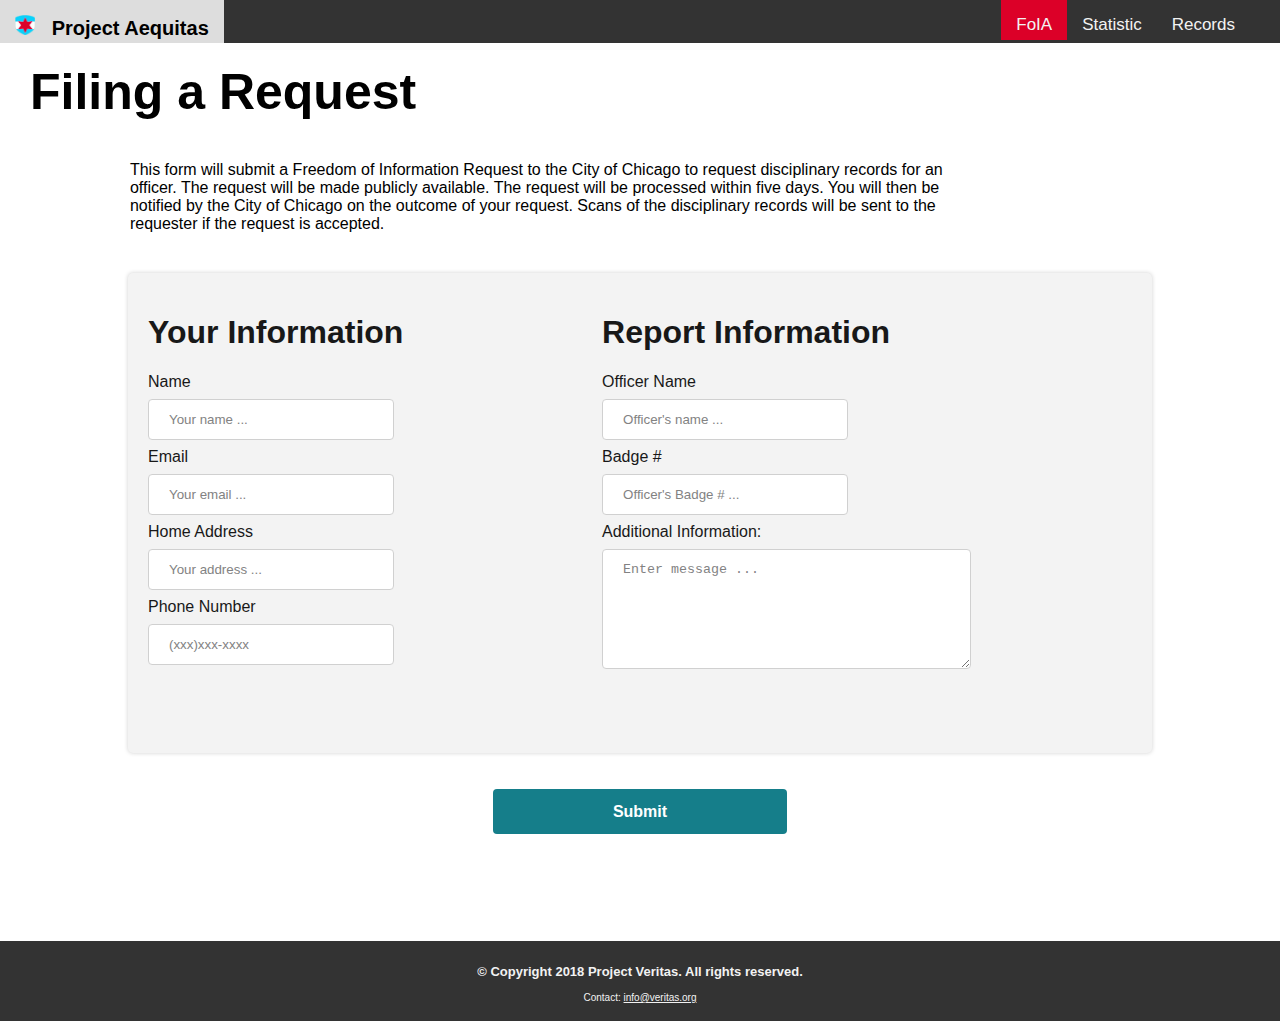
==== FoIA_page.html @ 05277959 "Redid Bottom wrapper" ====
<html>
    <head>
	    <title>File Request</title>
        <link rel="stylesheet" type="text/css" href="common.css"/>
			<link rel="icon" href="image\favicon-16x16.png">
    </head>
    <body>

<!-- NAV BAR -->
<div class="topnav">
	<div id="home_nav">
		 <a href="home_page.html" style="font-size: 20"><img src="image\logo.png" style="width:20px;height:20px;" alt="Home">
		 <strong>&nbsp;&nbsp;Project Aequitas</strong></div>
	<a href="search_page.html">Records</a>
	<a href="stats.html">Statistic</a>
	<a style="background-color: #DC0028" href="FoIA_page.html">FoIA</a>
</div>

<div class="FoIA_info">
	<h2 id="page_title">Filing a Request</h2>
	<p id="page_body">This form will submit a Freedom of Information Request to the City of Chicago
	to request disciplinary records for an officer. The request will be made publicly available. The request
	will be processed within five days. You will then be notified by the City of Chicago on the outcome of your
	request. Scans of the disciplinary records will be sent to the requester if the request is accepted.</p>
</div>

<div class= "form_area">
	<form name="myForm" onsubmit="return submitForm()" method="post"> <!-- NOTICE: this doesn't work yet -->
		<div class="form_region">
			<h1>Your Information</h1>
			<label for="name">Name</label>
			<input type="text" id="name" name="name" placeholder="Your name ..." required>

			<label for="email">Email</label>
			<input type="text" id="email" name="email" placeholder="Your email ..." required>

			<label for="address">Home Address</label>
			<input type="text" id="address" name="address" placeholder="Your address ..." required>

			<label for="address">Phone Number</label>
			<input id="bar" placeholder="(xxx)xxx-xxxx" type="text" type="text"
			name="txtInput" onkeydown="javascript:backspacerDOWN(this,event);"
			onkeyup="javascript:backspacerUP(this,event);" required>
		</div>

		<div class="form_region">
			<h1>Report Information</h1>

			<label for="oname">Officer Name</label>
			<input type="text" id="oname" name="officername" placeholder="Officer's name ..." required>

			<label for="badgeID">Badge #</label>
			<input type="text" id="badgeID" name="badgenumber" placeholder="Officer's Badge # ..." required>

			<label for="msg">Additional Information:</label>
			<textarea id="msg" name="user_message" placeholder="Enter message ..."></textarea>

		</div>
</div>
<div class="submit_area">
    <!--<input type="submit" value="Submit">-->
	<a class="submit_button" href="FoIA_page_success.html">Submit</a>
</div>
</form>
<div class="footer-wrapper">
  <div class="footer-text">
	<p style="font-size: 13;"><b>© Copyright 2018 Project Veritas. All rights reserved.</b></p>
    <p style="font-size: 10;">Contact: <a href="" style="color:#f2f2f2;">info@veritas.org</a></p>
    <!-- <p>Kashish Goyal, Spensor Simon, Cameron Roberts, Prashanth Tirupachur Vasanthakrishnan</p> -->
  </div>
</div>
<script src="backend.js"></script>
</body>
</html>
---- common.css ----
/*

	Header Styling

*/

body {
	margin: 0;
	position: relative;
	font-family: Arial, Helvetica, sans-serif;
	padding-bottom: 150;
}

#page_title {
	font-size: 50;
	margin: 20px 10px;
}

#page_body {
	padding-top: 20;
	padding-left: 15;
	width: 80%;
	margin: auto;
}

/* --------- */
/*  nav_bar  */
/* --------- */
.topnav {
	overflow: hidden;
	background-color: #333;
}

.topnav a {
	float: left;
	color: #f2f2f2;
	text-align: center;
	padding-top: 15px;
	padding-bottom: 5px;
	padding-left: 15px;
	padding-right: 15px;
	float: right;
	text-decoration: none;
	font-size: 17px;
}

.topnav a:hover {
	background-color: #ddd;
	color: black;
}

.topnav a.active {
	background-color: #4CAF50;
	color: white;
}



/* --------- */
/* FoIA_Page */
/* --------- */

.FoIA_info {
	padding-left: 20px;
	padding-bottom: 40px;
	width: 80%;
}

input[type=text], select {
    width: 60%;
    padding: 12px 20px;
    margin: 8px 0;
    display: block;
    border: 1px solid #ccc;
    border-radius: 4px;
    box-sizing: border-box;
}

input[type=submit] {
    width: 35%;
	font-weight: bold;
    background-color: #157E8A;
    color: white;
    padding: 14px 20px;
    border: none;
    border-radius: 4px;
    cursor: pointer;
	display: inline;
}

input[type=submit]:hover {
    background-color: #0AD1FB;
}

textarea {
	width: 90%;
	height: 16%;
    padding: 12px 20px;
    margin: 8px 0;
    display: block;
    border: 1px solid #ccc;
    border-radius: 4px;
    box-sizing: border-box;
}

.form_area {
	width: 80%;
	display: block;
	margin-left: auto;
	margin-right: auto;
	padding-bottom: 40;
	box-shadow: 0 0 4px #ccc;
	border-radius: 5px;
    background-color: #f2f2f2;
    opacity: 0.9;
}

.form_region {
	vertical-align: top;
	width: 40%;
	display: inline-block;
    padding: 20px;
}

.submit_area {
	padding-top: 50;
	padding-bottom: 50;
	text-align: center;
}

.submit_button {
    width: 35%;
	text-decoration: none;
	font-weight: bold;
    background-color: #157E8A;
    color: white;
    padding: 14px 120px;
    border: none;
    border-radius: 4px;
    cursor: pointer;
	display: inline;
}

.submit_button:hover {
    background-color: #0AD1FB;
}

#home_nav {
	float: left;
	color: #f2f2f2;
	line-height: 20px;
	text-align: center;
	font-size: 17px;
}

#confirm_text {
	text-align: center;
	padding-top:  50;
}


/*

	search_page Styling

*/

.search_region{
	display: inline-block;
}


#search_box_entry{

	float: left;
	width: 225px;
	margin: 25px;
  height: 50px;
}



#drop_down{
	float: right;
	width: 250px;
	margin: 18px 25px;
}

a.search_button {
    -webkit-appearance: button;
    -moz-appearance: button;
    appearance: button;
    text-decoration: none;
    color: initial;
}



.search_button a{
	text-decoration: none;
}





.dropdown a:hover {background-color: #ddd}

.show {display:block;}

.dropbtn {
    background-color: #3498DB;
    color: white;
    padding: 16px;
    font-size: 16px;
    border: none;
    cursor: pointer;
}

.dropbtn:hover, .dropbtn:focus {
    background-color: #2980B9;
}

.dropdown {
    position: relative;
    display: inline-block;
}

.dropdown-content {
    display: none;
    position: absolute;
    background-color: #f1f1f1;
    min-width: 160px;
    overflow: auto;
    box-shadow: 0px 8px 16px 0px rgba(0,0,0,0.2);
    z-index: 1;
}

.dropdown-content a {
    color: black;
    padding: 12px 16px;
    text-decoration: none;
    display: block;
}



/*

	results_page Styling

*/

.results_table {
	width: 90%;
	padding-left: 25px;
}

#initial_results {
	width: 100%;
	border-collapse: collapse;
}

#initial_results td, #initial_results th {
	border: 1px solid black;
	padding: 5px;
}

#initial_results tr:nth-child(even) {background-color: #f2f2f2;}
#initial_results tr:hover {background-color: #ddd;}

#initial_results th {
	padding-top: 10px;
	padding-bottom: 10px;
	background-color: black;
	color: white;
}

.back-to-results {
	padding-top: 10px;
}
.result-information {
	padding-left: 25px;
}





/*

	home_page Styling

*/
.about {
  display: inline-block;
  width: 80%;
  padding: 5%;
  margin-left: 5%;
  margin-top: 5%;
  background-color: #999;
  border-radius: 30px;
  opacity: 0.7;
}


.buttons {
  display: inline-block;
  width: 20%;
  border-radius: 10px;
  background-color: lightblue;
  margin-top: 2%;
  text-align: center ;
  margin-left: 10%;
  line-height: 300%;
  justify-content: space-between;
}

.footer-wrapper {
	position: absolute;
	  right: 0;
  bottom: 0;
  left: 0;
	padding-bottom: 40;
	width: 100%;
	height: 10;
	padding-top: -80;
	padding-bottom: 70; 
	text-align: center;
	color: #f2f2f2;
	background-color: #333;
	margin-top: 70px;
	text-decoration-color: white;
}

.footer-text {
	padding-top: 10;
}


.main {
  display: block;
  width: 75px;
  height: 76px;
  margin: 5px auto;
}


body {
	background-image: url("image/main.png");
	background-repeat: no-repeat;
	background-position: 100% 70%;
}


/*


/*

	stats Styling

*/
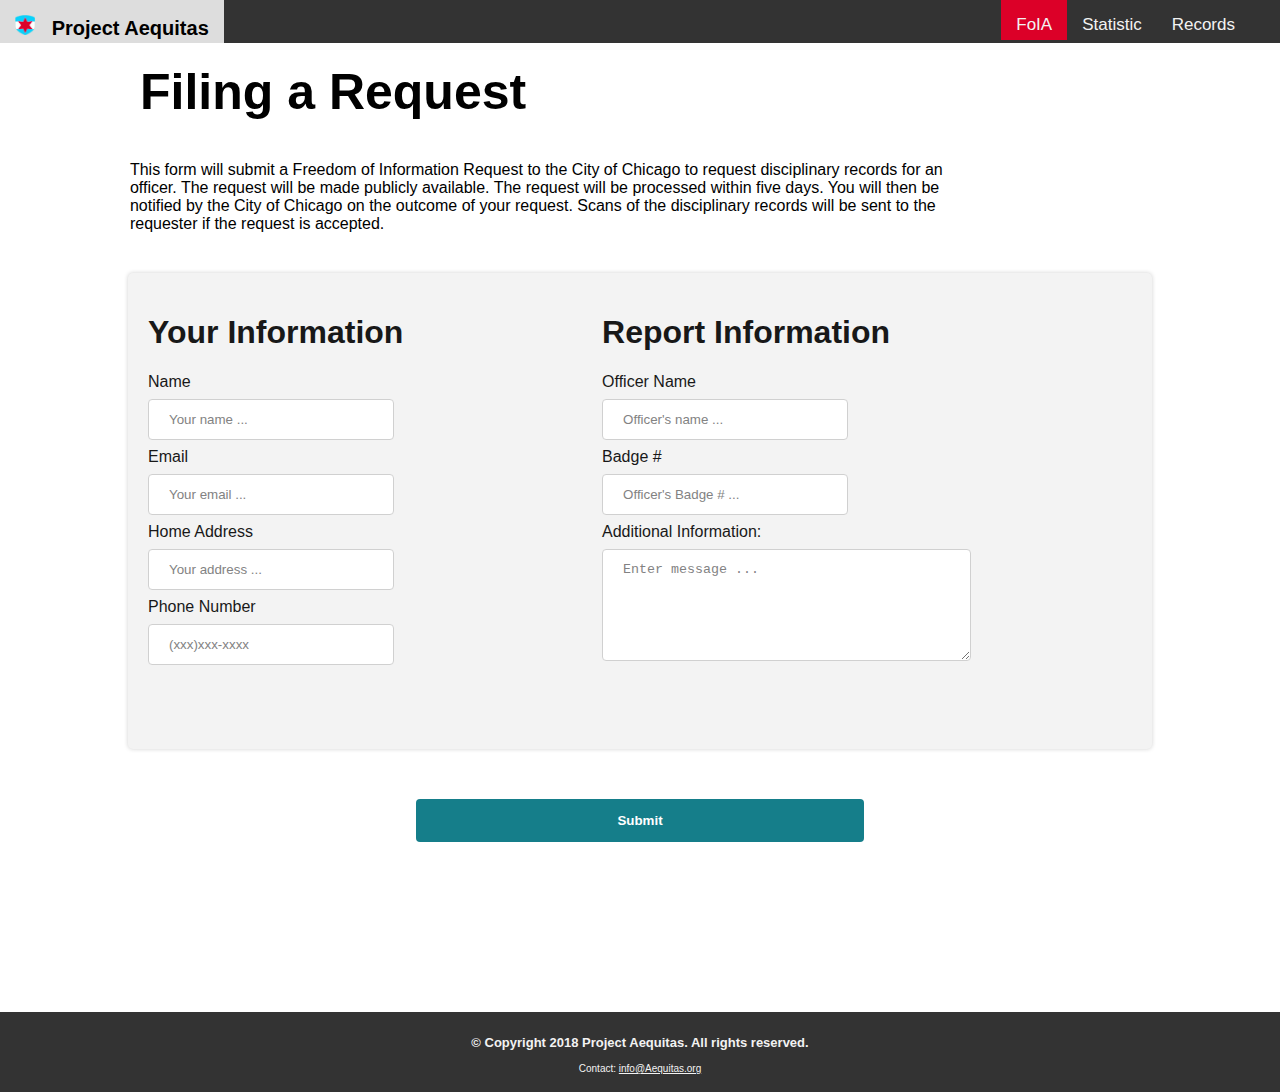
==== commit 1deaa991: "Updated bgcolor and homepage styling Merge branch 'master' of github.com:prachu95/hci330project" ====
--- a/FoIA_page.html
+++ b/FoIA_page.html
@@ -9,7 +9,7 @@
 <!-- NAV BAR -->
 <div class="topnav">
 	<div id="home_nav">
-		 <a href="home_page.html" style="font-size: 20"><img src="image\logo.png" style="width:20px;height:20px;" alt="Home">
+		 <a href="index.html" style="font-size: 20"><img src="image\logo.png" style="width:20px;height:20px;" alt="Home">
 		 <strong>&nbsp;&nbsp;Project Aequitas</strong></div>
 	<a href="search_page.html">Records</a>
 	<a href="stats.html">Statistic</a>
@@ -17,7 +17,7 @@
 </div>
 
 <div class="FoIA_info">
-	<h2 id="page_title">Filing a Request</h2>
+	<h2 id="page_title" style="padding-left:110;">Filing a Request</h2>
 	<p id="page_body">This form will submit a Freedom of Information Request to the City of Chicago
 	to request disciplinary records for an officer. The request will be made publicly available. The request
 	will be processed within five days. You will then be notified by the City of Chicago on the outcome of your
@@ -54,18 +54,21 @@
 
 			<label for="msg">Additional Information:</label>
 			<textarea id="msg" name="user_message" placeholder="Enter message ..."></textarea>
+		</div>
+		</form>
+</div>
 
-		</div>
-</div>
 <div class="submit_area">
     <!--<input type="submit" value="Submit">-->
-	<a class="submit_button" href="FoIA_page_success.html">Submit</a>
+	<button class="submit_button" onclick="submitForm();">Submit</button>
 </div>
-</form>
+
+
+
 <div class="footer-wrapper">
   <div class="footer-text">
-	<p style="font-size: 13;"><b>© Copyright 2018 Project Veritas. All rights reserved.</b></p>
-    <p style="font-size: 10;">Contact: <a href="" style="color:#f2f2f2;">info@veritas.org</a></p>
+	<p style="font-size: 13;"><b>© Copyright 2018 Project Aequitas. All rights reserved.</b></p>
+    <p style="font-size: 10;">Contact: <a href="" style="color:#f2f2f2;">info@Aequitas.org</a></p>
     <!-- <p>Kashish Goyal, Spensor Simon, Cameron Roberts, Prashanth Tirupachur Vasanthakrishnan</p> -->
   </div>
 </div>
--- a/common.css
+++ b/common.css
@@ -8,7 +8,12 @@
 	margin: 0;
 	position: relative;
 	font-family: Arial, Helvetica, sans-serif;
-	padding-bottom: 150;
+	padding-bottom: 200;
+	/*background-image: url("image/chi.jpg");*/
+	background-repeat: no-repeat;
+	background-position: 50% 30%;
+    background-size: 600px 400px;;
+
 }
 
 #page_title {
@@ -23,12 +28,16 @@
 	margin: auto;
 }
 
-/* --------- */
-/*  nav_bar  */
-/* --------- */
+
+/*
+
+	nav-bar styling
+
+*/
 .topnav {
 	overflow: hidden;
 	background-color: #333;
+	text-decoration: none;
 }
 
 .topnav a {
@@ -54,12 +63,154 @@
 	color: white;
 }
 
-
-
-/* --------- */
-/* FoIA_Page */
-/* --------- */
-
+/*
+
+	footer styling
+
+*/
+
+
+.footer-wrapper {
+	position: absolute;
+	right: 0;
+	bottom: 0;
+	left: 0;
+	width: 100%;
+	height: 10;
+	padding-bottom: 70;
+	text-align: center;
+	color: #f2f2f2;
+	background-color: #333;
+	text-decoration-color: white;
+}
+
+.footer-text {
+	padding-top: 10;
+}
+
+/*
+
+	home_page Styling
+
+*/
+
+.title-area {
+	display: block;
+	width: 80%;
+	margin-left: auto;
+	margin-right: auto;
+	float: left;
+	font-size: 60;
+	padding-left: 70;
+	padding-top: 30;
+}
+
+.title-logo {
+	display: inline;
+	width: 75px;
+	height: 76px;
+	margin: 5px auto;
+}
+
+.title-text {
+	display: inline;
+  color: white;
+	line-height: 100%;
+  text-shadow: 20px;
+  /*text-decoration-color: white;*/
+}
+
+.about {
+	display: inline-block;
+	float: left;
+	width: 50%;
+	margin-left: 5%;
+	margin-top: 100;
+	box-shadow: 10px 10px 100px #333;
+	border-radius: 5px;
+  background-color: #fff;
+  opacity: 0.9;
+}
+
+#about-text {
+	margin-left: 5%;
+	margin-right: 5%;
+}
+
+.button-wrapper {
+	padding-top: 45;
+	display: inline;
+	float: right;
+	width: 40%;
+}
+
+.buttons {
+	text-decoration: none;
+	width: 275;
+	height: 150;
+	color: white;
+	box-shadow: 0 0 4px #ccc;
+	border-radius: 5px;
+    background-color: #0AD1FB;
+	text-align: center;
+	margin-left: 10%;
+	line-height: 300%;
+	justify-content: space-between;
+  box-shadow: 20px 20px 50px #111;
+
+}
+
+#access_rec{
+	background-image: url("image/access_rec.png");
+	background-position: center;
+	background-size: 150px 150px;
+	text-decoration: none;
+}
+
+#view_stats{
+	background-image: url("image/view_stats.png");
+	background-position: center;
+	background-size: 150px 150px;
+	text-decoration: none;
+}
+
+#file_req{
+	background-image: url("image/file_req.png");
+	background-position: center;
+	background-size: 150px 150px;
+	text-decoration: none;
+}
+
+
+.buttons:hover {
+	font-weight: bold;
+	background-color: #157E8A;
+	box-shadow: 0 0 7px #ccc;
+
+}
+
+#button-link {
+	text-decoration: none;
+}
+
+#button-text {
+	display: inline;
+	line-height: 1;
+}
+
+.bottom-space {
+	display: inline-block;
+	width: 90%;
+	height: 0;
+}
+
+
+
+/*
+
+	FoIA page styling
+
+*/
 .FoIA_info {
 	padding-left: 20px;
 	padding-bottom: 40px;
@@ -151,6 +302,7 @@
 	line-height: 20px;
 	text-align: center;
 	font-size: 17px;
+	text-decoration: none;
 }
 
 #confirm_text {
@@ -167,17 +319,16 @@
 
 .search_region{
 	display: inline-block;
+
 }
 
 
 #search_box_entry{
-
 	float: left;
 	width: 225px;
 	margin: 25px;
-  height: 50px;
-}
-
+	height: 40px;
+}
 
 
 #drop_down{
@@ -186,63 +337,9 @@
 	margin: 18px 25px;
 }
 
-a.search_button {
-    -webkit-appearance: button;
-    -moz-appearance: button;
-    appearance: button;
-    text-decoration: none;
-    color: initial;
-}
-
-
-
-.search_button a{
-	text-decoration: none;
-}
-
-
-
-
-
-.dropdown a:hover {background-color: #ddd}
-
-.show {display:block;}
-
-.dropbtn {
-    background-color: #3498DB;
-    color: white;
-    padding: 16px;
-    font-size: 16px;
-    border: none;
-    cursor: pointer;
-}
-
-.dropbtn:hover, .dropbtn:focus {
-    background-color: #2980B9;
-}
-
-.dropdown {
-    position: relative;
-    display: inline-block;
-}
-
-.dropdown-content {
-    display: none;
-    position: absolute;
-    background-color: #f1f1f1;
-    min-width: 160px;
-    overflow: auto;
-    box-shadow: 0px 8px 16px 0px rgba(0,0,0,0.2);
-    z-index: 1;
-}
-
-.dropdown-content a {
-    color: black;
-    padding: 12px 16px;
-    text-decoration: none;
-    display: block;
-}
-
+#add_and_search{
+	margin: 30px;
+}
 
 
 /*
@@ -250,10 +347,16 @@
 	results_page Styling
 
 */
+
+.search-title {
+	width: 90%;
+	margin: auto;
+}
 
 .results_table {
 	width: 90%;
-	padding-left: 25px;
+	margin-left: auto;
+	margin-right: auto;
 }
 
 #initial_results {
@@ -261,12 +364,19 @@
 	border-collapse: collapse;
 }
 
-#initial_results td, #initial_results th {
+#initial_results td {
 	border: 1px solid black;
 	padding: 5px;
+	cursor: pointer;
+}
+
+#initial_results th {
+	border: 1px solid black;
+	padding: 5px;
 }
 
 #initial_results tr:nth-child(even) {background-color: #f2f2f2;}
+#initial_results tr:nth-child(odd) {background-color: #e2e2e2;}
 #initial_results tr:hover {background-color: #ddd;}
 
 #initial_results th {
@@ -276,88 +386,253 @@
 	color: white;
 }
 
+#back-text {
+	color: white;
+	text-align: center;
+}
+
 .back-to-results {
+	text-decoration: none;
+	font-weight: bold;
+	font-size: 80%;
+    background-color: #157E8A;
+	padding: 5 8 5 8;
+    border: none;
+    border-radius: 4px;
+    cursor: pointer;
+	display: inline;
+}
+
+.back-to-results:hover {
+    background-color: #0AD1FB;
+
+}
+
+.result-title {
+	padding-left: 40px;
+	width: 50%;
+}
+
+
+
+.result-title h1 {
+	color: #157E8A;
+	letter-spacing: 1px;
+	text-transform: uppercase;
+	line-height: 0.5;
+
+}
+
+
+.subinfo {
+	font-size: 85%;
+	line-height: 0.3;
+}
+
+.total-incidents {
+	padding-top: 15px;
+	padding-bottom: 10px;
+}
+
+.result-incidents {
+	display: inline-block;
+	float: left;
+	margin: 2.5%;
+	line-height: 1;
+	padding-left: 15px;
+	width: 40%;
+	padding-bottom: 20px;
+	box-shadow: 0 0 4px #ccc;
+	border-radius: 5px;
+    background-color: #f2f2f2;
+    opacity: 0.9;
+}
+
+.result-incidents h4 {
+	font-size: 20;
+}
+
+.comment-section {
+	display: inline-block;
+	float: right;
+	margin: 2.5%;
+	line-height: 1;
+	padding-left: 15px;
+	padding-right: 15;
+	width: 40%;
+	padding-bottom: 20px;
+	box-shadow: 0 0 4px #ccc;
+	border-radius: 5px;
+    background-color: #f2f2f2;
+    opacity: 0.9;
+}
+
+.comment-section h4 {
+	font-size: 20;
+}
+
+#username {
+	display: inline;
+	font-weight: bold;
+}
+
+#comment-text {
+	display:inline;
+}
+
+#submitted-username {
+	display: inline;
+	font-weight: bold;
+}
+
+#submitted-comment-text {
+	display:inline;
+}
+
+.comment {
+	display: block;
+	padding-bottom: 10;
+	padding-left: 10;
+}
+
+.add-comment {
+	padding-top: 20;
+}
+
+.submit-comment {
+	text-decoration: none;
+	color: white;
+	font-weight: bold;
+    background-color: #157E8A;
+	padding: 5 8 5 8;
+    border: none;
+    border-radius: 4px;
+    cursor: pointer;
+	text-align: center;
+}
+
+.submit-comment:hover {
+	background-color: #0AD1FB;
+}
+
+.view_incidents_button {
+	width: 15%;
+	text-decoration: none;
+	font-weight: bold;
+	font-size: 80%;
+    background-color: #157E8A;
+    color: white;
+    padding: 4px 12px;
+    border: none;
+    border-radius: 4px;
+    cursor: pointer;
+	display: inline;
+}
+
+.view_incidents_button:hover {
+    background-color: #0AD1FB;
+}
+
+.latest-incident p {
+	line-height: 1;
+}
+
+/*  Incidents Results styling  */
+
+.incidents-table {
+	float: left;
+	width: 50%;
+	margin-left: auto;
+	margin-right: auto;
+	padding-left: 10px;
+	padding-top: 20px;
+}
+
+#incident-results {
+	width: 100%;
+	border-collapse: collapse;
+}
+
+#incident-results td {
+	border: 1px solid black;
+	padding: 5px;
+	cursor: pointer;
+}
+
+#incident-results th {
+	border: 1px solid black;
+	padding: 5px;
+}
+
+#incident-results tr:nth-child(even) {background-color: #f2f2f2;}
+#incident-results tr:nth-child(odd) {background-color: #e2e2e2;}
+#incident-results tr:hover {background-color: #ddd;}
+
+#incident-results th {
 	padding-top: 10px;
-}
-.result-information {
-	padding-left: 25px;
-}
-
-
-
-
-
-/*
-
-	home_page Styling
-
-*/
-.about {
+	padding-bottom: 10px;
+	background-color: black;
+	color: white;
+}
+
+/*
+
+	stats Styling
+
+*/
+
+.wrapper-even {
+	width: 100%;
+	height: 400;
+
+}
+
+.wrapper-odd {
+	width: 100%;
+	height: 400;
+	background-color: #f2f2f2;
+    opacity: 0.9;
+}
+
+#visualization-title {
+	padding-top: 20;
+	text-align: center;
+}
+
+.chart{
   display: inline-block;
-  width: 80%;
-  padding: 5%;
-  margin-left: 5%;
-  margin-top: 5%;
-  background-color: #999;
-  border-radius: 30px;
-  opacity: 0.7;
-}
-
-
-.buttons {
-  display: inline-block;
-  width: 20%;
-  border-radius: 10px;
-  background-color: lightblue;
-  margin-top: 2%;
-  text-align: center ;
-  margin-left: 10%;
-  line-height: 300%;
-  justify-content: space-between;
-}
-
-.footer-wrapper {
-	position: absolute;
-	  right: 0;
-  bottom: 0;
-  left: 0;
-	padding-bottom: 40;
-	width: 100%;
-	height: 10;
-	padding-top: -80;
-	padding-bottom: 70; 
-	text-align: center;
-	color: #f2f2f2;
-	background-color: #333;
-	margin-top: 70px;
-	text-decoration-color: white;
-}
-
-.footer-text {
-	padding-top: 10;
-}
-
-
-.main {
+  float: left;
+  width: 40%;
+  margin-left: auto;
+  /*background-color: grey;*/
+}
+
+.chart-text{
+  display: inline-flex;
+  text-align: justify;
+  padding-right: 60;
+  width: 40%;
+  float: right;
+  font-size: 22px;
+  /*margin-top: auto;*/
+  /*vertical-align: middle;*/
+
+}
+
+
+.tile {
+  width: 90%;
+  height: 400px;
+  margin: auto;
+  margin-top: 50px;
   display: block;
-  width: 75px;
-  height: 76px;
-  margin: 5px auto;
-}
-
-
-body {
-	background-image: url("image/main.png");
-	background-repeat: no-repeat;
-	background-position: 100% 70%;
-}
-
-
-/*
-
-
-/*
-
-	stats Styling
-
-*/
+  box-shadow: 5px 10px 50px #333;
+  background-color: #eee  ;
+}
+
+.intro-text{
+  padding: 50px;
+  color: white;
+  font-size: 25px;
+
+}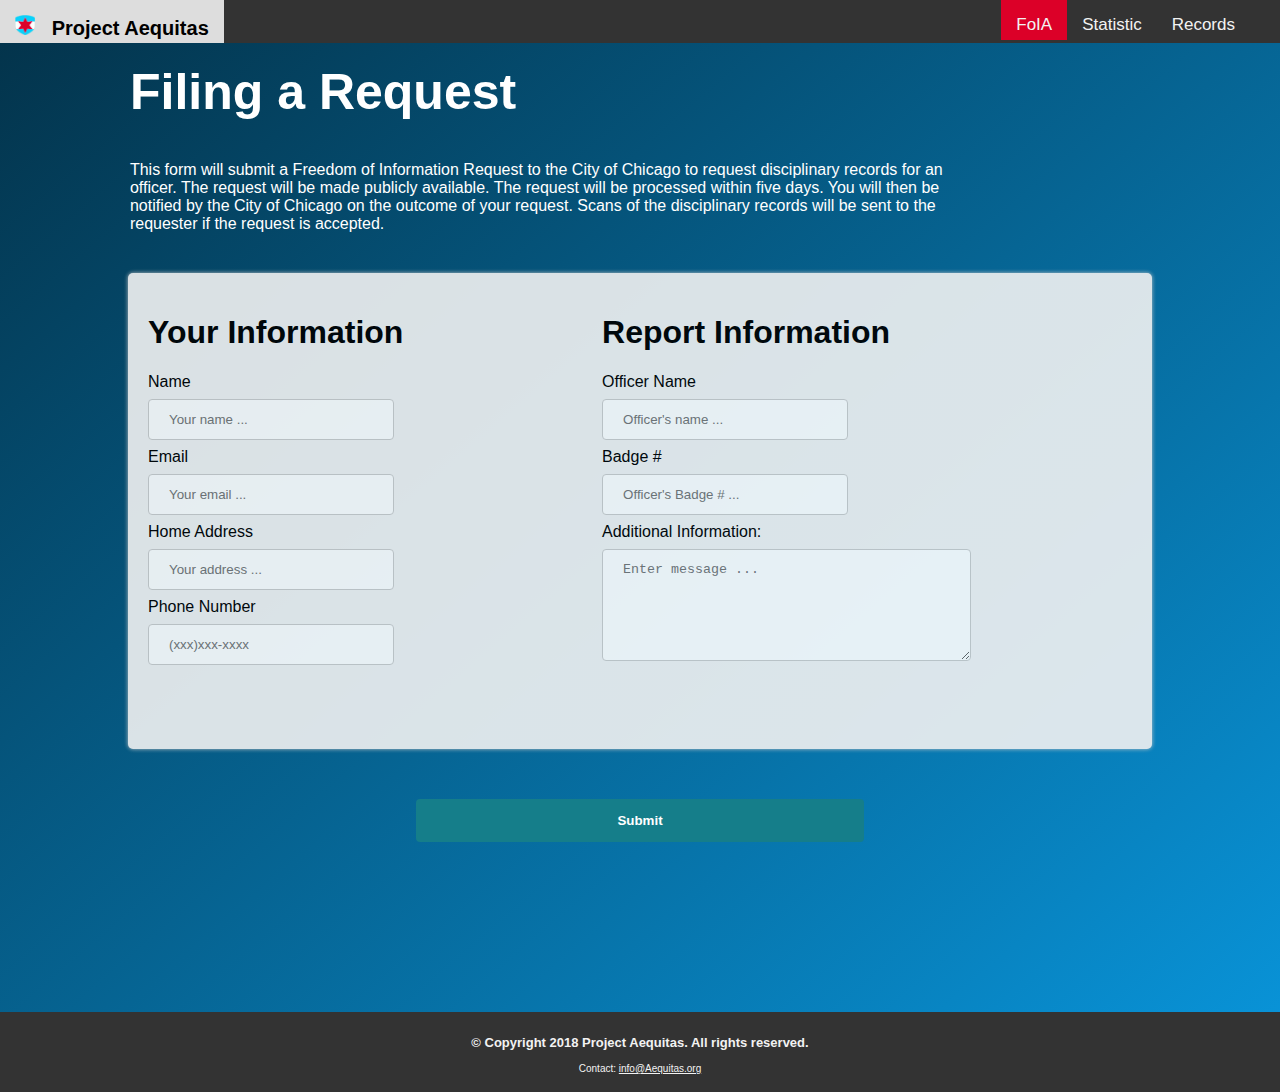
==== commit 13892b77: "Updated" ====
--- a/FoIA_page.html
+++ b/FoIA_page.html
@@ -17,7 +17,7 @@
 </div>
 
 <div class="FoIA_info">
-	<h2 id="page_title" style="padding-left:110;">Filing a Request</h2>
+	<h2 id="page_title" style="padding-left:100;">Filing a Request</h2>
 	<p id="page_body">This form will submit a Freedom of Information Request to the City of Chicago
 	to request disciplinary records for an officer. The request will be made publicly available. The request
 	will be processed within five days. You will then be notified by the City of Chicago on the outcome of your
--- a/common.css
+++ b/common.css
@@ -9,16 +9,17 @@
 	position: relative;
 	font-family: Arial, Helvetica, sans-serif;
 	padding-bottom: 200;
-	/*background-image: url("image/chi.jpg");*/
-	background-repeat: no-repeat;
-	background-position: 50% 30%;
-    background-size: 600px 400px;;
+  background: linear-gradient(to bottom right, #033249, #0996dc);
+	/*background-repeat: no-repeat;*/
+	/*background-position: 50% 30%;*/
+    /*background-size: 600px 400px;;*/
 
 }
 
 #page_title {
 	font-size: 50;
 	margin: 20px 10px;
+  color: white;
 }
 
 #page_body {
@@ -26,6 +27,7 @@
 	padding-left: 15;
 	width: 80%;
 	margin: auto;
+  color: white;
 }
 
 
@@ -61,6 +63,10 @@
 .topnav a.active {
 	background-color: #4CAF50;
 	color: white;
+}
+
+#header_background{
+	background-color: #DC0028;
 }
 
 /*
@@ -99,6 +105,7 @@
 	width: 80%;
 	margin-left: auto;
 	margin-right: auto;
+  margin-bottom: 20px;
 	float: left;
 	font-size: 60;
 	padding-left: 70;
@@ -125,10 +132,10 @@
 	float: left;
 	width: 50%;
 	margin-left: 5%;
-	margin-top: 100;
+	margin-top: 60;
 	box-shadow: 10px 10px 100px #333;
 	border-radius: 5px;
-  background-color: #fff;
+  background-color: white;
   opacity: 0.9;
 }
 
@@ -151,12 +158,13 @@
 	color: white;
 	box-shadow: 0 0 4px #ccc;
 	border-radius: 5px;
-    background-color: #0AD1FB;
+  background-color: #ff1a1a;
 	text-align: center;
 	margin-left: 10%;
 	line-height: 300%;
 	justify-content: space-between;
   box-shadow: 20px 20px 50px #111;
+  filter:grayscale(100%);
 
 }
 
@@ -184,7 +192,7 @@
 
 .buttons:hover {
 	font-weight: bold;
-	background-color: #157E8A;
+	background-color: #550000;
 	box-shadow: 0 0 7px #ccc;
 
 }
@@ -630,9 +638,19 @@
   background-color: #eee  ;
 }
 
-.intro-text{
+.intro-text p{
   padding: 50px;
+  margin-left: 50px;
   color: white;
-  font-size: 25px;
-
+  font-size: 22px;
+
+}
+
+#stats_hr{
+  width: 80%;
+  margin-left: 100px;
+}
+
+hr{
+  width: 80%;
 }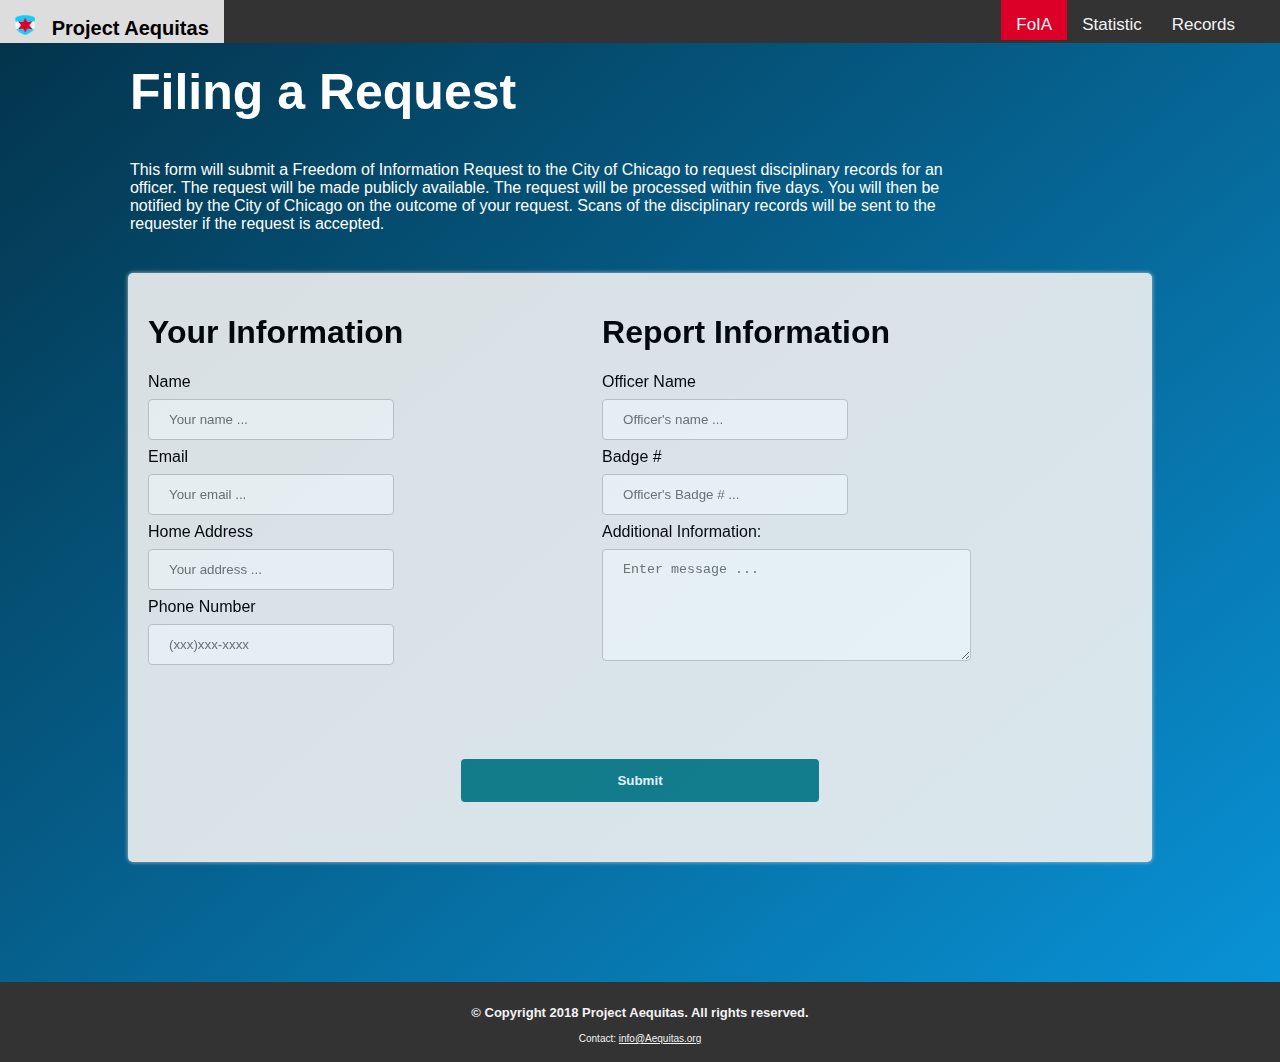
==== commit 04bc89ac: "Merge branch 'master' of github.com:prachu95/hci330project" ====
--- a/FoIA_page.html
+++ b/FoIA_page.html
@@ -56,12 +56,12 @@
 			<textarea id="msg" name="user_message" placeholder="Enter message ..."></textarea>
 		</div>
 		</form>
+		<div class="submit_area">
+	<button class="submit_button" onclick="submitForm();">Submit</button>
+</div>
 </div>
 
-<div class="submit_area">
-    <!--<input type="submit" value="Submit">-->
-	<button class="submit_button" onclick="submitForm();">Submit</button>
-</div>
+
 
 
 
--- a/common.css
+++ b/common.css
@@ -283,7 +283,7 @@
 
 .submit_area {
 	padding-top: 50;
-	padding-bottom: 50;
+	padding-bottom: 20;
 	text-align: center;
 }
 
@@ -424,10 +424,11 @@
 
 
 .result-title h1 {
-	color: #157E8A;
+	color: white;
 	letter-spacing: 1px;
 	text-transform: uppercase;
 	line-height: 0.5;
+	font-size: 45;
 
 }
 
@@ -435,11 +436,13 @@
 .subinfo {
 	font-size: 85%;
 	line-height: 0.3;
+	color: white;
 }
 
 .total-incidents {
 	padding-top: 15px;
 	padding-bottom: 10px;
+	color: white;
 }
 
 .result-incidents {
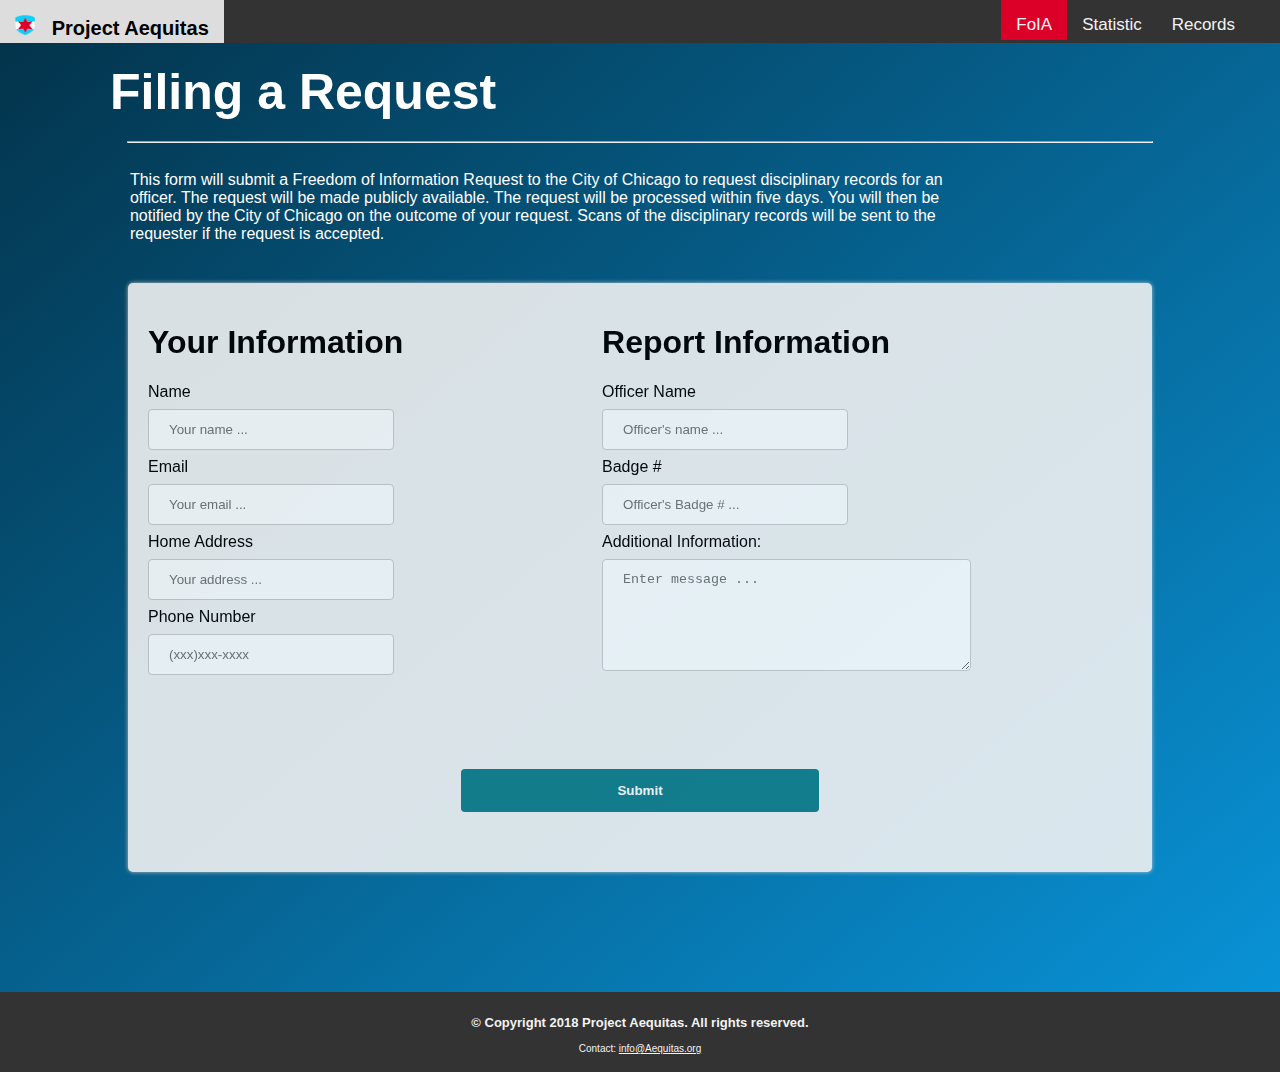
==== commit 8bcd2375: "hr" ====
--- a/FoIA_page.html
+++ b/FoIA_page.html
@@ -16,8 +16,9 @@
 	<a style="background-color: #DC0028" href="FoIA_page.html">FoIA</a>
 </div>
 
+<h2 id="page_title" style="padding-left:100;">Filing a Request</h2>
+<hr>
 <div class="FoIA_info">
-	<h2 id="page_title" style="padding-left:100;">Filing a Request</h2>
 	<p id="page_body">This form will submit a Freedom of Information Request to the City of Chicago
 	to request disciplinary records for an officer. The request will be made publicly available. The request
 	will be processed within five days. You will then be notified by the City of Chicago on the outcome of your
--- a/common.css
+++ b/common.css
@@ -409,6 +409,7 @@
     border-radius: 4px;
     cursor: pointer;
 	display: inline;
+
 }
 
 .back-to-results:hover {
@@ -544,6 +545,25 @@
     background-color: #0AD1FB;
 }
 
+#back_button {
+	width: 30%;
+	text-decoration: none;
+	font-weight: bold;
+	font-size: 80%;
+    background-color: #157E8A;
+    color: white;
+    padding: 4px 12px;
+    border: none;
+    border-radius: 4px;
+    cursor: pointer;
+	display: inline;
+}
+
+#back_button:hover {
+    background-color: #0AD1FB;
+}
+
+
 .latest-incident p {
 	line-height: 1;
 }
@@ -649,7 +669,7 @@
 
 }
 
-#stats_hr{
+#common_hr{
   width: 80%;
   margin-left: 100px;
 }
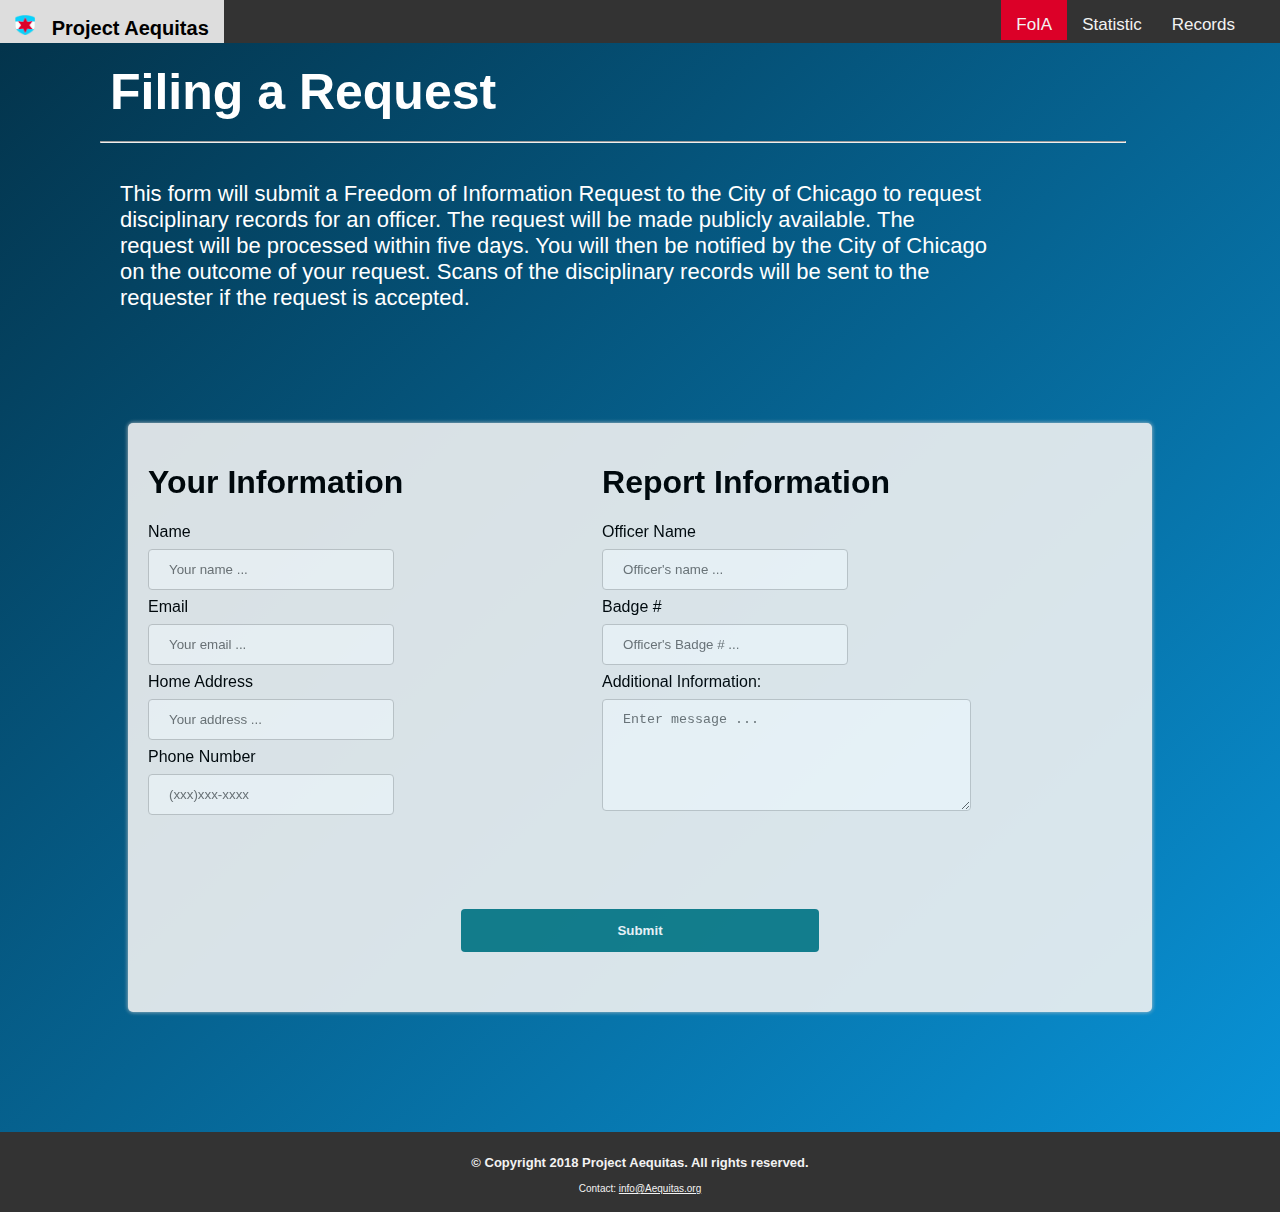
==== commit d7baae8f: "Updated title styling FOIA" ====
--- a/FoIA_page.html
+++ b/FoIA_page.html
@@ -17,7 +17,7 @@
 </div>
 
 <h2 id="page_title" style="padding-left:100;">Filing a Request</h2>
-<hr>
+<hr id="common_hr">
 <div class="FoIA_info">
 	<p id="page_body">This form will submit a Freedom of Information Request to the City of Chicago
 	to request disciplinary records for an officer. The request will be made publicly available. The request
--- a/common.css
+++ b/common.css
@@ -22,12 +22,14 @@
   color: white;
 }
 
+
 #page_body {
-	padding-top: 20;
-	padding-left: 15;
-	width: 80%;
-	margin: auto;
+  padding: 50px;
+  margin-left: 50px;
   color: white;
+  font-size: 22px;
+  margin-top: -20px;
+
 }
 
 
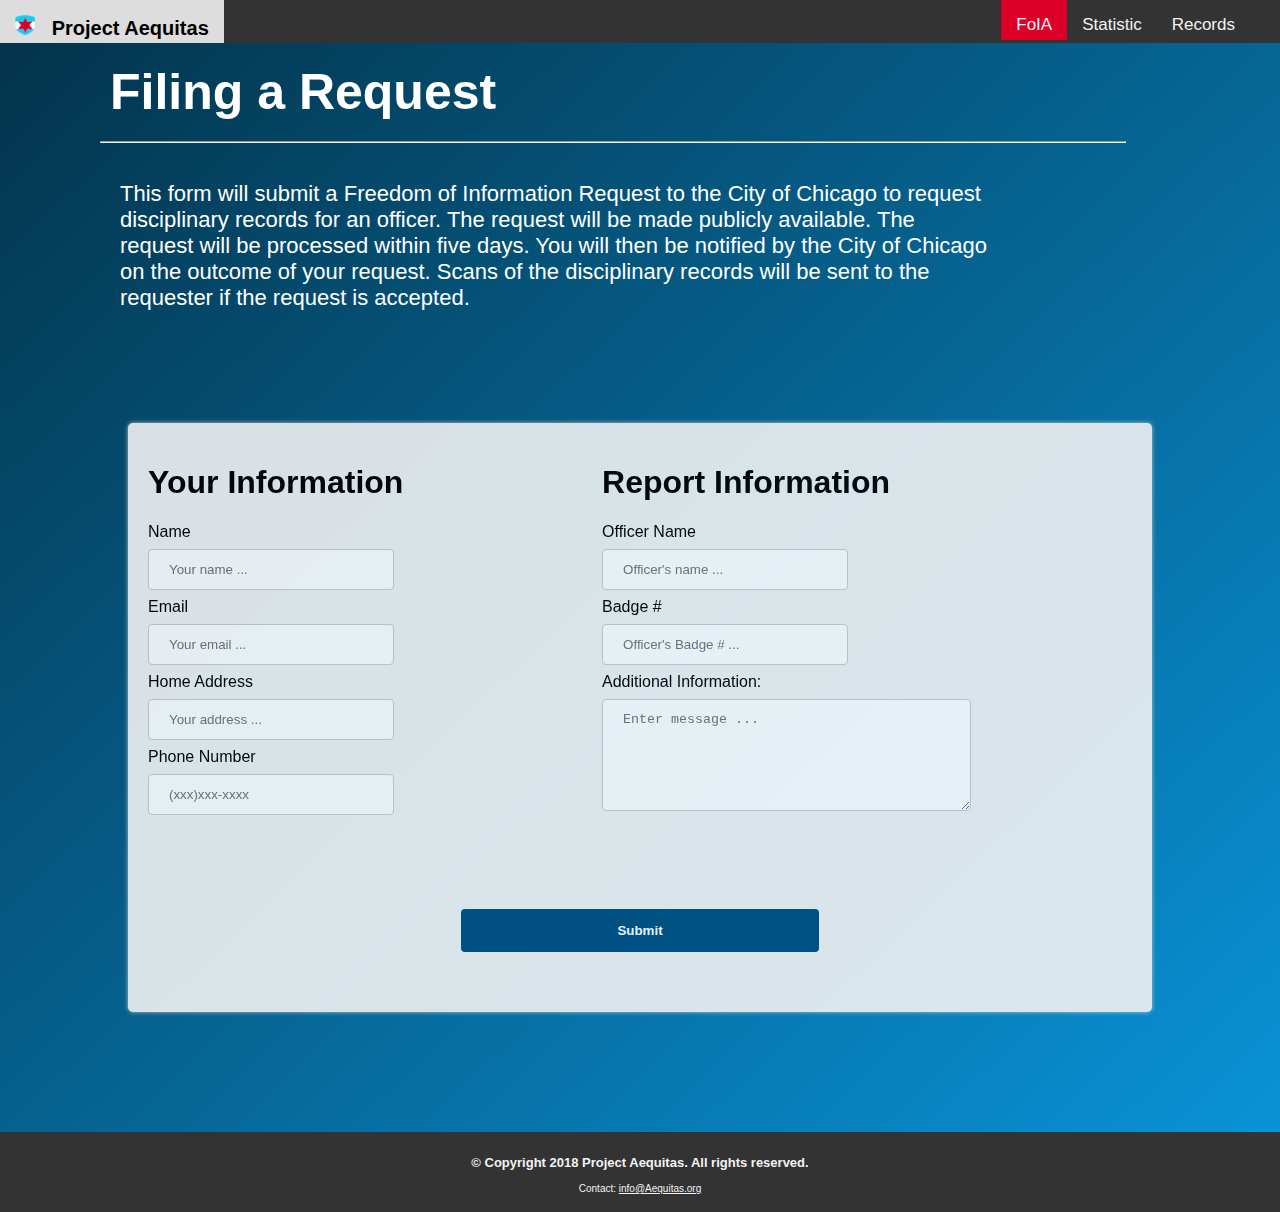
==== commit cf22f235: "Updated comments" ====
--- a/FoIA_page.html
+++ b/FoIA_page.html
@@ -1,78 +1,74 @@
 <html>
-    <head>
-	    <title>File Request</title>
-        <link rel="stylesheet" type="text/css" href="common.css"/>
-			<link rel="icon" href="image\favicon-16x16.png">
-    </head>
-    <body>
+<head>
+	<title>File Request</title>
+	<link rel="stylesheet" type="text/css" href="common.css"/>
+	<link rel="icon" href="image\favicon-16x16.png">
+</head>
+<body>
 
-<!-- NAV BAR -->
-<div class="topnav">
-	<div id="home_nav">
-		 <a href="index.html" style="font-size: 20"><img src="image\logo.png" style="width:20px;height:20px;" alt="Home">
-		 <strong>&nbsp;&nbsp;Project Aequitas</strong></div>
-	<a href="search_page.html">Records</a>
-	<a href="stats.html">Statistic</a>
-	<a style="background-color: #DC0028" href="FoIA_page.html">FoIA</a>
-</div>
+	<!-- NAV BAR -->
+	<div class="topnav">
+		<div id="home_nav">
+			<a href="index.html" style="font-size: 20"><img src="image\logo.png" style="width:20px;height:20px;" alt="Home">
+				<strong>&nbsp;&nbsp;Project Aequitas</strong></div>
+				<a href="search_page.html">Records</a>
+				<a href="stats.html">Statistic</a>
+				<a style="background-color: #DC0028" href="FoIA_page.html">FoIA</a>
+			</div>
 
-<h2 id="page_title" style="padding-left:100;">Filing a Request</h2>
-<hr id="common_hr">
-<div class="FoIA_info">
-	<p id="page_body">This form will submit a Freedom of Information Request to the City of Chicago
-	to request disciplinary records for an officer. The request will be made publicly available. The request
-	will be processed within five days. You will then be notified by the City of Chicago on the outcome of your
-	request. Scans of the disciplinary records will be sent to the requester if the request is accepted.</p>
-</div>
+			<h2 id="page_title" style="padding-left:100;">Filing a Request</h2>
+			<hr id="common_hr">
+			<div class="FoIA_info">
+				<p id="page_body">This form will submit a Freedom of Information Request to the City of Chicago
+					to request disciplinary records for an officer. The request will be made publicly available. The request
+					will be processed within five days. You will then be notified by the City of Chicago on the outcome of your
+				request. Scans of the disciplinary records will be sent to the requester if the request is accepted.</p>
+			</div>
 
-<div class= "form_area">
-	<form name="myForm" onsubmit="return submitForm()" method="post"> <!-- NOTICE: this doesn't work yet -->
-		<div class="form_region">
-			<h1>Your Information</h1>
-			<label for="name">Name</label>
-			<input type="text" id="name" name="name" placeholder="Your name ..." required>
+			<div class= "form_area">
+				<form name="myForm" onsubmit="return submitForm()" method="post"> <!-- NOTICE: this doesn't work yet -->
+					<div class="form_region">
+						<h1>Your Information</h1>
+						<label for="name">Name</label>
+						<input type="text" id="name" name="name" placeholder="Your name ..." required>
 
-			<label for="email">Email</label>
-			<input type="text" id="email" name="email" placeholder="Your email ..." required>
+						<label for="email">Email</label>
+						<input type="text" id="email" name="email" placeholder="Your email ..." required>
 
-			<label for="address">Home Address</label>
-			<input type="text" id="address" name="address" placeholder="Your address ..." required>
+						<label for="address">Home Address</label>
+						<input type="text" id="address" name="address" placeholder="Your address ..." required>
 
-			<label for="address">Phone Number</label>
-			<input id="bar" placeholder="(xxx)xxx-xxxx" type="text" type="text"
-			name="txtInput" onkeydown="javascript:backspacerDOWN(this,event);"
-			onkeyup="javascript:backspacerUP(this,event);" required>
-		</div>
+						<label for="address">Phone Number</label>
+						<input id="bar" placeholder="(xxx)xxx-xxxx" type="text" type="text"
+						name="txtInput" onkeydown="javascript:backspacerDOWN(this,event);"
+						onkeyup="javascript:backspacerUP(this,event);" required>
+					</div>
 
-		<div class="form_region">
-			<h1>Report Information</h1>
+					<div class="form_region">
+						<h1>Report Information</h1>
 
-			<label for="oname">Officer Name</label>
-			<input type="text" id="oname" name="officername" placeholder="Officer's name ..." required>
+						<label for="oname">Officer Name</label>
+						<input type="text" id="oname" name="officername" placeholder="Officer's name ..." required>
 
-			<label for="badgeID">Badge #</label>
-			<input type="text" id="badgeID" name="badgenumber" placeholder="Officer's Badge # ..." required>
+						<label for="badgeID">Badge #</label>
+						<input type="text" id="badgeID" name="badgenumber" placeholder="Officer's Badge # ..." required>
 
-			<label for="msg">Additional Information:</label>
-			<textarea id="msg" name="user_message" placeholder="Enter message ..."></textarea>
-		</div>
-		</form>
-		<div class="submit_area">
-	<button class="submit_button" onclick="submitForm();">Submit</button>
-</div>
-</div>
+						<label for="msg">Additional Information:</label>
+						<textarea id="msg" name="user_message" placeholder="Enter message ..."></textarea>
+					</div>
+				</form>
+				<div class="submit_area">
+					<button class="submit_button" onclick="submitForm();">Submit</button>
+				</div>
+			</div>
 
-
-
-
-
-<div class="footer-wrapper">
-  <div class="footer-text">
-	<p style="font-size: 13;"><b>© Copyright 2018 Project Aequitas. All rights reserved.</b></p>
-    <p style="font-size: 10;">Contact: <a href="" style="color:#f2f2f2;">info@Aequitas.org</a></p>
-    <!-- <p>Kashish Goyal, Spensor Simon, Cameron Roberts, Prashanth Tirupachur Vasanthakrishnan</p> -->
-  </div>
-</div>
-<script src="backend.js"></script>
-</body>
-</html>
+			<div class="footer-wrapper">
+				<div class="footer-text">
+					<p style="font-size: 13;"><b>© Copyright 2018 Project Aequitas. All rights reserved.</b></p>
+					<p style="font-size: 10;">Contact: <a href="" style="color:#f2f2f2;">info@Aequitas.org</a></p>
+					<!-- <p>Kashish Goyal, Spensor Simon, Cameron Roberts, Prashanth Tirupachur Vasanthakrishnan</p> -->
+				</div>
+			</div>
+			<script src="backend.js"></script>
+		</body>
+		</html>
--- a/common.css
+++ b/common.css
@@ -10,10 +10,6 @@
 	font-family: Arial, Helvetica, sans-serif;
 	padding-bottom: 200;
   background: linear-gradient(to bottom right, #033249, #0996dc);
-	/*background-repeat: no-repeat;*/
-	/*background-position: 50% 30%;*/
-    /*background-size: 600px 400px;;*/
-
 }
 
 #page_title {
@@ -32,6 +28,10 @@
 
 }
 
+#index_strong{
+  font-size: 22px; 
+  margin-left: 45px;
+}
 
 /*
 
@@ -293,7 +293,7 @@
     width: 35%;
 	text-decoration: none;
 	font-weight: bold;
-    background-color: #157E8A;
+    background-color: #004d80;
     color: white;
     padding: 14px 120px;
     border: none;
@@ -320,6 +320,9 @@
 	padding-top:  50;
 }
 
+#success_text{
+  text-align: center;
+}
 
 /*
 
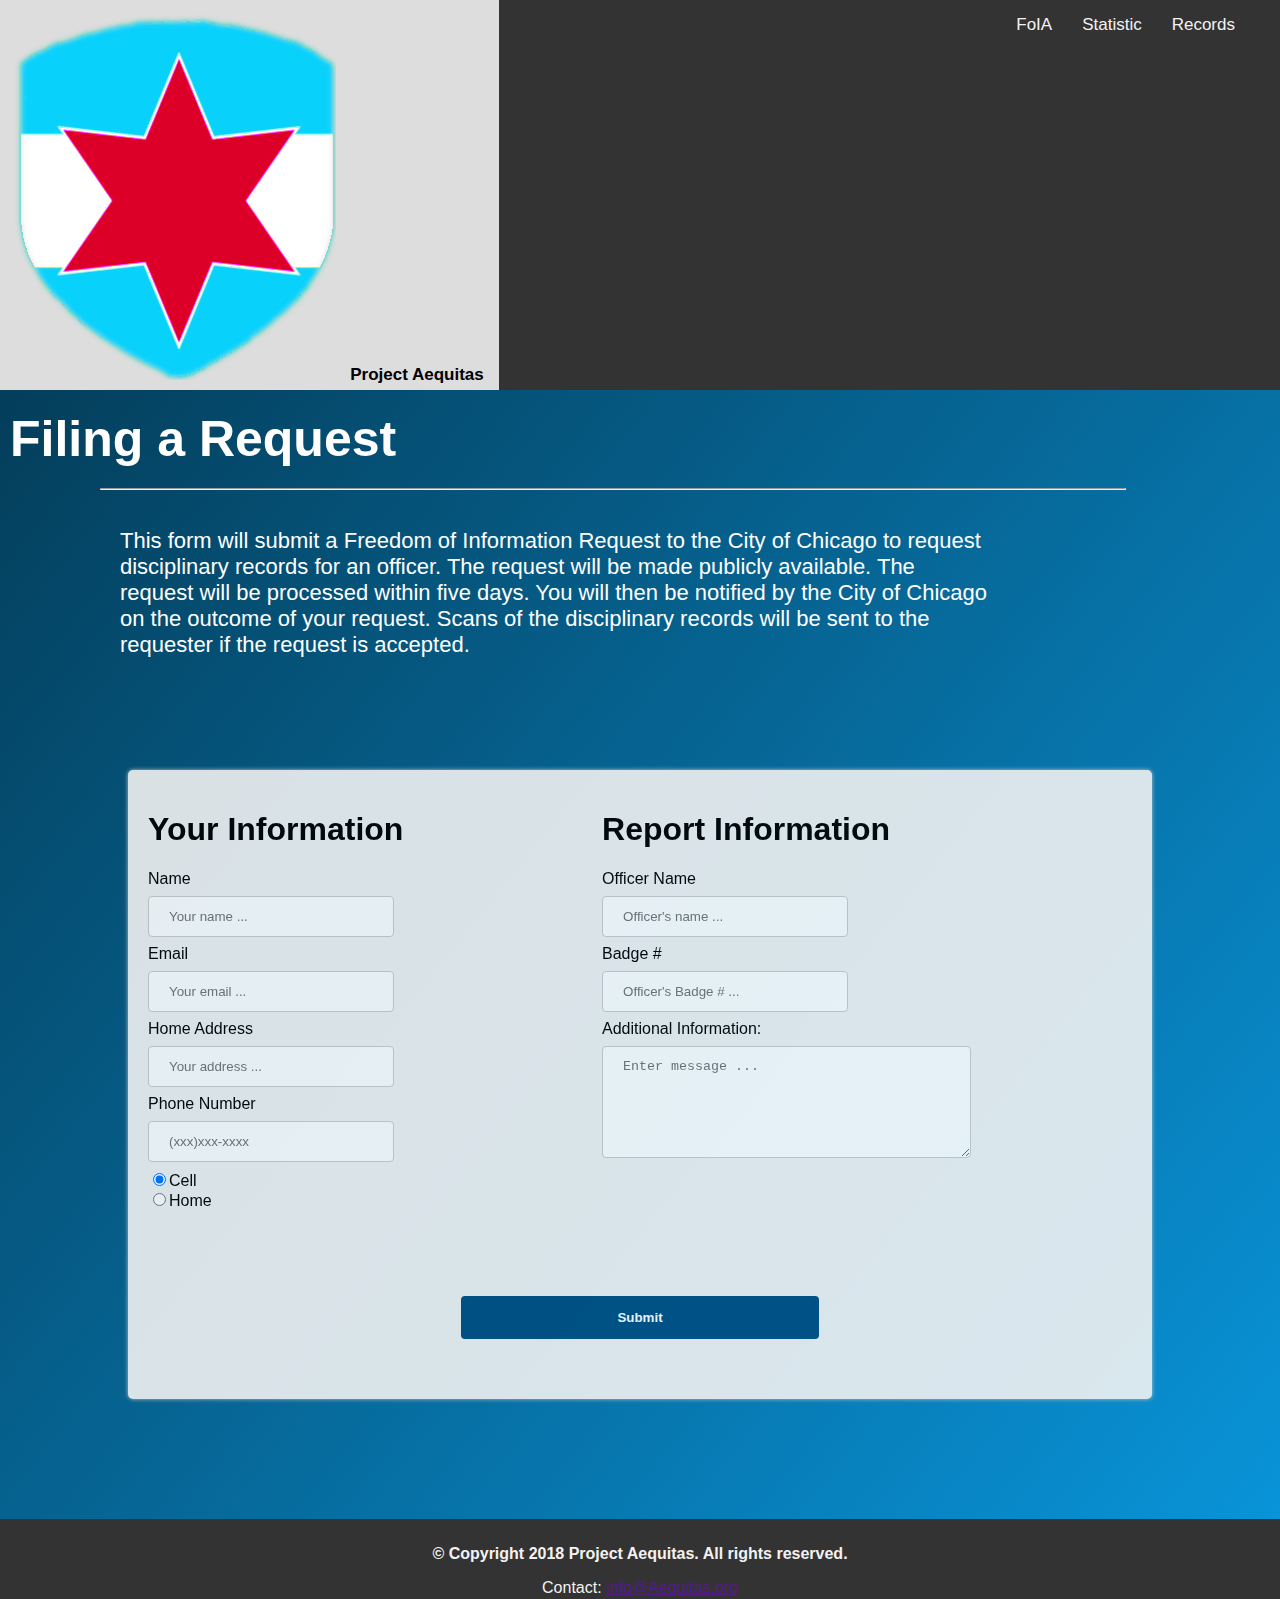
==== commit 541a79ec: "Comments/Formatting" ====
--- a/FoIA_page.html
+++ b/FoIA_page.html
@@ -6,25 +6,25 @@
 </head>
 <body>
 
-	<!-- NAV BAR -->
-	<div class="topnav">
-		<div id="home_nav">
-			<a href="index.html" style="font-size: 20"><img src="image\logo.png" style="width:20px;height:20px;" alt="Home">
-				<strong>&nbsp;&nbsp;Project Aequitas</strong></div>
+<!-- NAV BAR -->
+<div class="topnav">
+	<div id="home_nav">
+		<a href="index.html" id="home_button"><img id="home_image" src="image\logo.png" alt="Home">
+			<strong>&nbsp;&nbsp;Project Aequitas</strong></div>
 				<a href="search_page.html">Records</a>
 				<a href="stats.html">Statistic</a>
-				<a style="background-color: #DC0028" href="FoIA_page.html">FoIA</a>
-			</div>
-
-			<h2 id="page_title" style="padding-left:100;">Filing a Request</h2>
-			<hr id="common_hr">
-			<div class="FoIA_info">
-				<p id="page_body">This form will submit a Freedom of Information Request to the City of Chicago
-					to request disciplinary records for an officer. The request will be made publicly available. The request
-					will be processed within five days. You will then be notified by the City of Chicago on the outcome of your
-				request. Scans of the disciplinary records will be sent to the requester if the request is accepted.</p>
-			</div>
-
+				<a id="active_tab" href="FoIA_page.html">FoIA</a>
+</div>
+	<!-- Page Title and Description -->
+		<h2 id="page_title">Filing a Request</h2><hr id="common_hr">
+		<div class="FoIA_info">
+			<p id="page_body">This form will submit a Freedom of Information Request to the City of Chicago
+			to request disciplinary records for an officer. The request will be made publicly available. The request
+			will be processed within five days. You will then be notified by the City of Chicago on the outcome of your
+			request. Scans of the disciplinary records will be sent to the requester if the request is accepted.</p>
+		</div>
+		
+	<!-- Form Area -->
 			<div class= "form_area">
 				<form name="myForm" onsubmit="return submitForm()" method="post"> <!-- NOTICE: this doesn't work yet -->
 					<div class="form_region">
@@ -42,6 +42,8 @@
 						<input id="bar" placeholder="(xxx)xxx-xxxx" type="text" type="text"
 						name="txtInput" onkeydown="javascript:backspacerDOWN(this,event);"
 						onkeyup="javascript:backspacerUP(this,event);" required>
+						<input id="radiob" type="radio" name="phonetype" value="cell" checked>Cell<br>
+						<input id="radiob" type="radio" name="phonetype" value="home">Home<br>
 					</div>
 
 					<div class="form_region">
@@ -62,13 +64,14 @@
 				</div>
 			</div>
 
-			<div class="footer-wrapper">
-				<div class="footer-text">
-					<p style="font-size: 13;"><b>© Copyright 2018 Project Aequitas. All rights reserved.</b></p>
-					<p style="font-size: 10;">Contact: <a href="" style="color:#f2f2f2;">info@Aequitas.org</a></p>
-					<!-- <p>Kashish Goyal, Spensor Simon, Cameron Roberts, Prashanth Tirupachur Vasanthakrishnan</p> -->
-				</div>
-			</div>
-			<script src="backend.js"></script>
-		</body>
-		</html>
+<!-- FOOTER -->
+<div class="footer-wrapper">
+	<div class="footer-text">
+		<p id="footp1"><b>© Copyright 2018 Project Aequitas. All rights reserved.</b></p>
+		<p id="footp2">Contact: <a id="email_link" href="">info@Aequitas.org</a></p>
+	</div>
+</div>
+
+	<script src="backend.js"></script>
+</body>
+</html>
